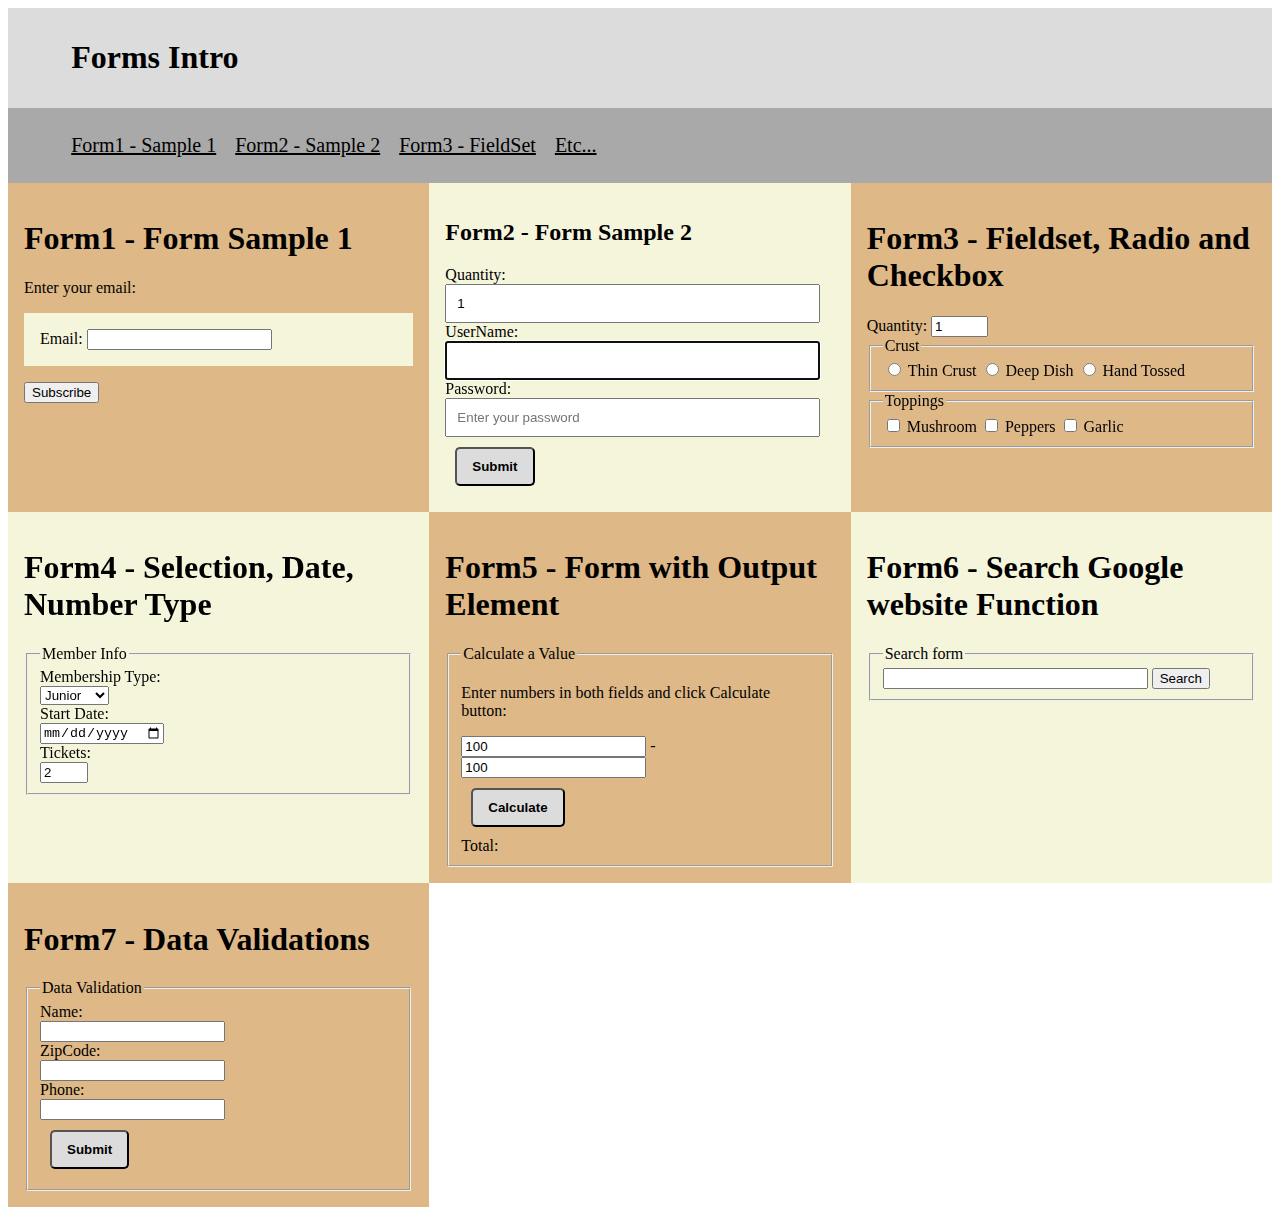
==== index.html @ 2bda1036 "Initial Commit" ====
<!DOCTYPE html>
          <html lang="en">
          <head>
              <meta charset="UTF-8">
              <meta name="viewport" content="width=device-width, initial-scale=1.0">
              <title>Forms Intro</title>
              <link rel="stylesheet" href="styles.css">
          </head>
          <body>
              <header id="main">
                  <div class="container">
                      <h1>Forms Intro</h1>
                  </div>
              </header>
              <div id="navbar">
                  <div class="container">
                      <ul>
                          <li><a href="#">Form1 - Sample 1</a> </li>
                          <li><a href="#">Form2 - Sample 2</a></li>
                          <li><a href="#">Form3 - FieldSet</a></li>
                          <li><a href="#">Etc...</a></li>
                      </ul>
                  </div>
              </div>
              <div class="wrapper">
                  <div class="box1">
                      <h1>Form1 - Form Sample 1</h1>
                      <form action="subscribe.php" method="POST">
                        <p>Enter your email: </p>
                        <div class="form-group">
                          <label for="">Email: </label>
                          <input type="email" class="form-control" name="" id="" aria-describedby="emailHelpId" placeholder="">
                          <small id="emailHelpId" class="form-text text-muted"></small>
                        </div>
                        <p>
                          <input type="button" value="Subscribe">
                        </p>
                    </form>
                  </div>
                  <div class="box2">
                      <h2>Form2 - Form Sample 2</h2>
                      <form class="form2">
                        
                            <label for="">Quantity:</label>  
                            <input type="text" id="Quantity" value="1" size="4" readonly>

                            <label for="">UserName:</label>
                            <input type="text" id="UserName" autofocus>
                            <label for="password">Password:</label>
                            <input type="text" id="password" maxlength="6" placeholder="Enter your password">
                            <input type="button" value="Submit">
                        
                      </form>
                  </div>
                  <div class="box3">
                      <h1>Form3 - Fieldset, Radio and Checkbox</h1>
                      <form class="form3">
                        
                            <label for="quantity">Quantity:</label>  
                            <input type="text" name="quantity" id="Quantity" value="1" size="4" ><br>
                            <fieldset>
                                <legend>Crust</legend>
                            
                                <input type="radio" name="crust1" id="crust1" value="thin" >
                                <label for="crust1">Thin Crust</label>
                                <input type="radio" name="crust2" id="crust2" value="deep" autofocus>
                                <label for="crust2">Deep Dish</label>
                                <input type="radio" name="crust3" id="crust3" value="hand" autofocus>
                                <label for="crust3">Hand Tossed</label>
                            </fieldset>
                            <fieldset>
                                <legend>Toppings</legend>
                            
                                <input type="checkbox" name="crust" id="crust1" value="mushroom" >
                                <label for="crust1">Mushroom</label>
                                <input type="checkbox" name="crust" id="crust2" value="peppers">
                                <label for="crust2">Peppers</label>
                                <input type="checkbox" name="crust" id="crust3" value="garlic">
                                <label for="crust3">Garlic</label>
                            </fieldset>
                        
                      </form>
                  </div>
                  <div class="box4">
                    <h1>Form4 - Selection, Date, Number Type</h1>
                    <form class="form4">   
                        <fieldset>
                            <legend>Member Info</legend>
                            <label for="">Membership Type:</label>
                            <select name="" id="">
                                <option value="j">Junior</option>
                                <option value="r">Regular</option>
                                <option value="c">Charter</option>
                                <option value="l">Lifetime</option>
                            </select><br>
                            
                            <label for="">Start Date:</label>
                            <input type="date" name="startdate" id="startdate" ><br>
                            <label for="">Tickets:</label>
                            <input type="number" name="tickets" id="tickets" value="2" min="1" max="4">
                            
                        </fieldset>
                      
                    </form>
                  </div>
                    <div class="box5">
                        <h1>Form5 - Form with Output Element</h1>
                        <form class="form5" onsubmit="return false">   
                            <fieldset>
                                <legend>Calculate a Value</legend>
                                <p>Enter numbers in both fields and click Calculate button:</p>
                                <input type="number" id="x" min="100" step="5" value="100"> - <input type="number" id="y" min="100" step="5" value="100"><br>
                                
                                
                                <input type="button" value="Calculate" onclick="result.value = parseInt(x.value) - parseInt(y.value)"><br>
                                <label for="">Total:</label>
                                <output name="result" for="x y"></output>
                                
                            </fieldset>
                          
                        </form>
                    </div>
                    <div class="box6">
                        <h1>Form6 - Search Google website Function</h1>
                        <form class="form6" method="GET" action="https://www.google.com/search">   
                            <fieldset>
                                <legend>Search form</legend>
                                
                                <input type="search" name="q" size="30" maxlength="255"> <input type="hidden" name="domains" value="https://www.google.com">
                                <input type="hidden" name="sitesearch" value="https://www.google.com">
                                <input type="submit" value="Search" id="search">
                                
                                
                                
                                
                            </fieldset>
                          
                        </form>
                    </div>
                    <div class="box7">
                        <h1>Form7 - Data Validations</h1>
                        <form class="form7">   
                            <fieldset>
                                <legend>Data Validation</legend>
                                
                                <label for="">Name:</label>  
                                <input type="text" id="name" required>
                                <label for="">ZipCode:</label>
                                <input type="text" id="zip" required pattern "\d{5}([\-]\d{4})?" title="Must be 99999 or 99999-9999"><br>
                                <label for="Phone">Phone:</label>
                                <input type="text" id="phone" required pattern "\d{3}[\-]\d{3}[\-]\d{4}" title="Must be 999-999-9999"><br>
                                <input type="button" value="Submit">
                                  
                            </fieldset>
                          
                        </form>
                    </div>
               
              </div>
              
            
          </body>
          </html>
---- styles.css ----
body p{
    margin-top: 1em;
}
.container{
    width: 90%;
    margin: auto;
    padding:10px;
}
#main{
    background-color:gainsboro;
    color: black;
}
#navbar{
    background-color: darkgray;
}
#navbar ul{
    padding: 0;
    list-style: none /* removes bullet points */
}

#navbar li{
    display: inline; /* displays the links on one line*/
    
}
#navbar a{ /* styles the links */
    color: black;
    text-decoration: underline;
    font-size: 20px;
    padding-right: 15px;
}
.wrapper {
    display: grid;
    grid-template-columns: 1fr 1fr 1fr;
}
.wrapper div{
    background-color: beige;
    padding: 1em;
}
.wrapper div:nth-child(odd){
    background-color: burlywood;
}

.form2 label{
    display: block;
    font-family: cursive;
}
.form3 legend, label{
    
    font-family: cursive;
}
.form4 label{
    display: block;
    font-family: cursive;
    width: 90%;
   
}


.form2 input[type="text"], form3 input[type="text"]{
    padding: 10px;
    width: 90%;
}
.form2 input[type="button"]{ /*can alternate with button*/
    background-color: gainsboro;
    color: black;
    font-weight: 700;
    border-radius: 5px;
    padding: 10px 15px;;
    margin: 10px;
}
.form5 input[type="button"], .form7 input[type="button"]{ /*can alternate with button*/
    background-color: gainsboro;
    color: black;
    font-weight: 700;
    border-radius: 5px;
    padding: 10px 15px;;
    margin: 10px;
}
.form7 label{
    display: block;
    font-family: cursive;
}


#footer{
    display: grid;
    grid-template-columns: 1fr;
    /*background-color: lightgray;
    /*text-align: left;
    padding: 0px;
    font-size: 15px;
    font-style: italic;
    margin-top: 100px;*/
}

/* responsive web design - optional in this layout */
@media(max-width:600px){
    #content-main{
        width: 100%;
        float: none;
    }
    #sidebar{
        width: 100%;
        float: none;
    }
}
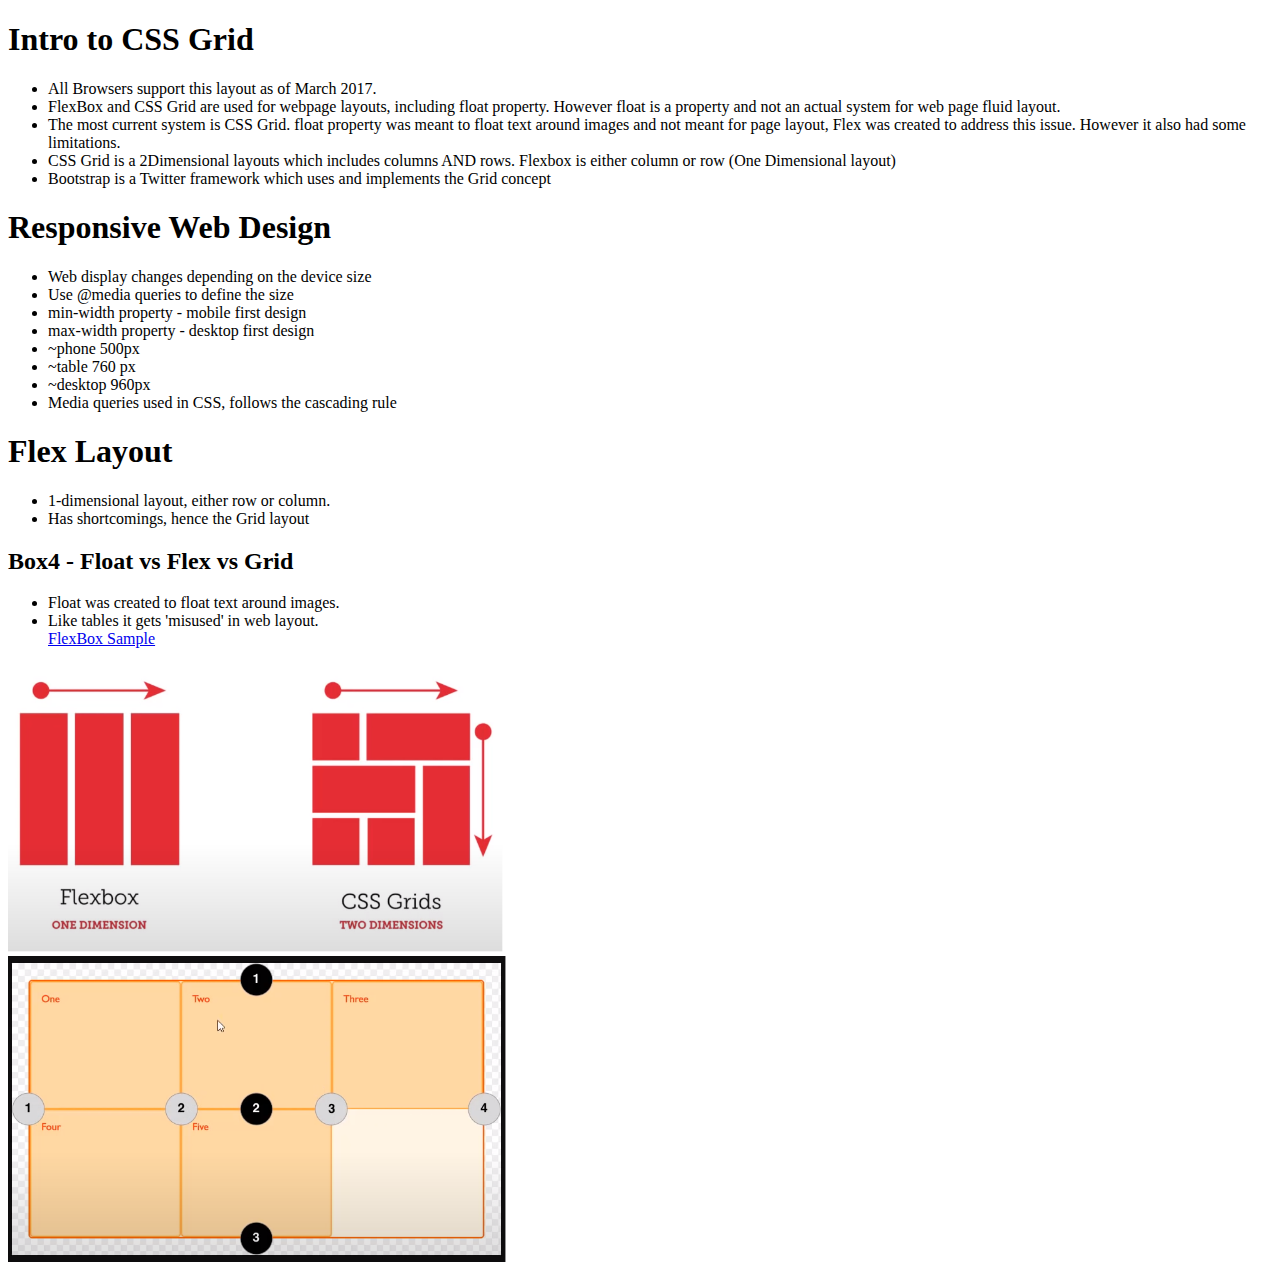
==== commit 951cf4cd: "recommit flex grid files" ====
--- a/index.html
+++ b/index.html
@@ -1,163 +1,61 @@
-          <!DOCTYPE html>
-          <html lang="en">
-          <head>
-              <meta charset="UTF-8">
-              <meta name="viewport" content="width=device-width, initial-scale=1.0">
-              <title>Forms Intro</title>
-              <link rel="stylesheet" href="styles.css">
-          </head>
-          <body>
-              <header id="main">
-                  <div class="container">
-                      <h1>Forms Intro</h1>
-                  </div>
-              </header>
-              <div id="navbar">
-                  <div class="container">
-                      <ul>
-                          <li><a href="#">Form1 - Sample 1</a> </li>
-                          <li><a href="#">Form2 - Sample 2</a></li>
-                          <li><a href="#">Form3 - FieldSet</a></li>
-                          <li><a href="#">Etc...</a></li>
-                      </ul>
-                  </div>
-              </div>
-              <div class="wrapper">
-                  <div class="box1">
-                      <h1>Form1 - Form Sample 1</h1>
-                      <form action="subscribe.php" method="POST">
-                        <p>Enter your email: </p>
-                        <div class="form-group">
-                          <label for="">Email: </label>
-                          <input type="email" class="form-control" name="" id="" aria-describedby="emailHelpId" placeholder="">
-                          <small id="emailHelpId" class="form-text text-muted"></small>
-                        </div>
-                        <p>
-                          <input type="button" value="Subscribe">
-                        </p>
-                    </form>
-                  </div>
-                  <div class="box2">
-                      <h2>Form2 - Form Sample 2</h2>
-                      <form class="form2">
-                        
-                            <label for="">Quantity:</label>  
-                            <input type="text" id="Quantity" value="1" size="4" readonly>
-
-                            <label for="">UserName:</label>
-                            <input type="text" id="UserName" autofocus>
-                            <label for="password">Password:</label>
-                            <input type="text" id="password" maxlength="6" placeholder="Enter your password">
-                            <input type="button" value="Submit">
-                        
-                      </form>
-                  </div>
-                  <div class="box3">
-                      <h1>Form3 - Fieldset, Radio and Checkbox</h1>
-                      <form class="form3">
-                        
-                            <label for="quantity">Quantity:</label>  
-                            <input type="text" name="quantity" id="Quantity" value="1" size="4" ><br>
-                            <fieldset>
-                                <legend>Crust</legend>
-                            
-                                <input type="radio" name="crust1" id="crust1" value="thin" >
-                                <label for="crust1">Thin Crust</label>
-                                <input type="radio" name="crust2" id="crust2" value="deep" autofocus>
-                                <label for="crust2">Deep Dish</label>
-                                <input type="radio" name="crust3" id="crust3" value="hand" autofocus>
-                                <label for="crust3">Hand Tossed</label>
-                            </fieldset>
-                            <fieldset>
-                                <legend>Toppings</legend>
-                            
-                                <input type="checkbox" name="crust" id="crust1" value="mushroom" >
-                                <label for="crust1">Mushroom</label>
-                                <input type="checkbox" name="crust" id="crust2" value="peppers">
-                                <label for="crust2">Peppers</label>
-                                <input type="checkbox" name="crust" id="crust3" value="garlic">
-                                <label for="crust3">Garlic</label>
-                            </fieldset>
-                        
-                      </form>
-                  </div>
-                  <div class="box4">
-                    <h1>Form4 - Selection, Date, Number Type</h1>
-                    <form class="form4">   
-                        <fieldset>
-                            <legend>Member Info</legend>
-                            <label for="">Membership Type:</label>
-                            <select name="" id="">
-                                <option value="j">Junior</option>
-                                <option value="r">Regular</option>
-                                <option value="c">Charter</option>
-                                <option value="l">Lifetime</option>
-                            </select><br>
-                            
-                            <label for="">Start Date:</label>
-                            <input type="date" name="startdate" id="startdate" ><br>
-                            <label for="">Tickets:</label>
-                            <input type="number" name="tickets" id="tickets" value="2" min="1" max="4">
-                            
-                        </fieldset>
-                      
-                    </form>
-                  </div>
-                    <div class="box5">
-                        <h1>Form5 - Form with Output Element</h1>
-                        <form class="form5" onsubmit="return false">   
-                            <fieldset>
-                                <legend>Calculate a Value</legend>
-                                <p>Enter numbers in both fields and click Calculate button:</p>
-                                <input type="number" id="x" min="100" step="5" value="100"> - <input type="number" id="y" min="100" step="5" value="100"><br>
-                                
-                                
-                                <input type="button" value="Calculate" onclick="result.value = parseInt(x.value) - parseInt(y.value)"><br>
-                                <label for="">Total:</label>
-                                <output name="result" for="x y"></output>
-                                
-                            </fieldset>
-                          
-                        </form>
-                    </div>
-                    <div class="box6">
-                        <h1>Form6 - Search Google website Function</h1>
-                        <form class="form6" method="GET" action="https://www.google.com/search">   
-                            <fieldset>
-                                <legend>Search form</legend>
-                                
-                                <input type="search" name="q" size="30" maxlength="255"> <input type="hidden" name="domains" value="https://www.google.com">
-                                <input type="hidden" name="sitesearch" value="https://www.google.com">
-                                <input type="submit" value="Search" id="search">
-                                
-                                
-                                
-                                
-                            </fieldset>
-                          
-                        </form>
-                    </div>
-                    <div class="box7">
-                        <h1>Form7 - Data Validations</h1>
-                        <form class="form7">   
-                            <fieldset>
-                                <legend>Data Validation</legend>
-                                
-                                <label for="">Name:</label>  
-                                <input type="text" id="name" required>
-                                <label for="">ZipCode:</label>
-                                <input type="text" id="zip" required pattern "\d{5}([\-]\d{4})?" title="Must be 99999 or 99999-9999"><br>
-                                <label for="Phone">Phone:</label>
-                                <input type="text" id="phone" required pattern "\d{3}[\-]\d{3}[\-]\d{4}" title="Must be 999-999-9999"><br>
-                                <input type="button" value="Submit">
-                                  
-                            </fieldset>
-                          
-                        </form>
-                    </div>
-               
-              </div>
-              
-            
-          </body>
-          </html>       +<!DOCTYPE html>
+<html lang="en">
+<head>
+    <meta charset="UTF-8">
+    <meta name="viewport" content="width=device-width, initial-scale=1.0">
+    <link rel="stylesheet" href="../Flex/styles.css">
+    <title> Intro to CSS Grids - 2Dimensional</title>
+    
+</head>
+<body>
+  <div class="container">
+       <div class="box1"><h1>Intro to CSS Grid</h1>
+       <ul>
+           <li>All Browsers support this layout as of March 2017.</li>
+            <li>FlexBox and CSS Grid are used for webpage layouts, including float property.  However float is a property and not an actual system for web page fluid layout.  </li>
+           <li>The most current system is CSS Grid. float property was meant to float text around images and not meant for page layout, Flex was created to address this issue.  However it also had some limitations.</li>
+           <li>CSS Grid is a 2Dimensional layouts which includes columns AND rows. Flexbox is either column or row (One Dimensional layout)</li>
+           <li>Bootstrap is a Twitter framework which uses and implements the Grid concept</li>
+          
+       </ul>
+       </div>
+       <div class="box2">
+           <h1>Responsive Web Design</h1>
+           <ul>
+               <li>Web display changes depending on the device size</li>
+               <li>Use @media queries to define the size</li>
+              
+                <li>min-width property - mobile first design</li>
+                <li>max-width property - desktop first design</li>
+                <li>~phone 500px</li>
+                <li>~table 760 px</li>
+                <li>~desktop 960px</li>
+                <li>Media queries used in CSS, follows the cascading rule</li>
+               
+           </ul>
+        </div>
+        <div class="box3">
+            <h1>Flex Layout </h1>
+            <ul>
+                <li>1-dimensional layout, either row or column.</li>
+                <li>Has shortcomings, hence the Grid layout</li>
+            </ul>
+        </div>
+        <div class="box4">
+            <h2>Box4 - Float vs Flex vs Grid</h2>
+            <ul>
+                <li>Float was created to float text around images.  </li>
+                <li>Like tables it gets 'misused' in web layout.</li>
+                <a href="indexf.html" alt="Flexbox">FlexBox Sample</a>
+            </ul>
+           
+        </div>
+       
+        <div class="box5">
+            <img src="FlexboxvsCSSGrid.png" alt="FlexvsGrid" width="500">
+        </div>
+        <div class="box6">
+            <img src="GridLines.png" alt="GridLines" width="500">
+        </div>
+        
+    </div>